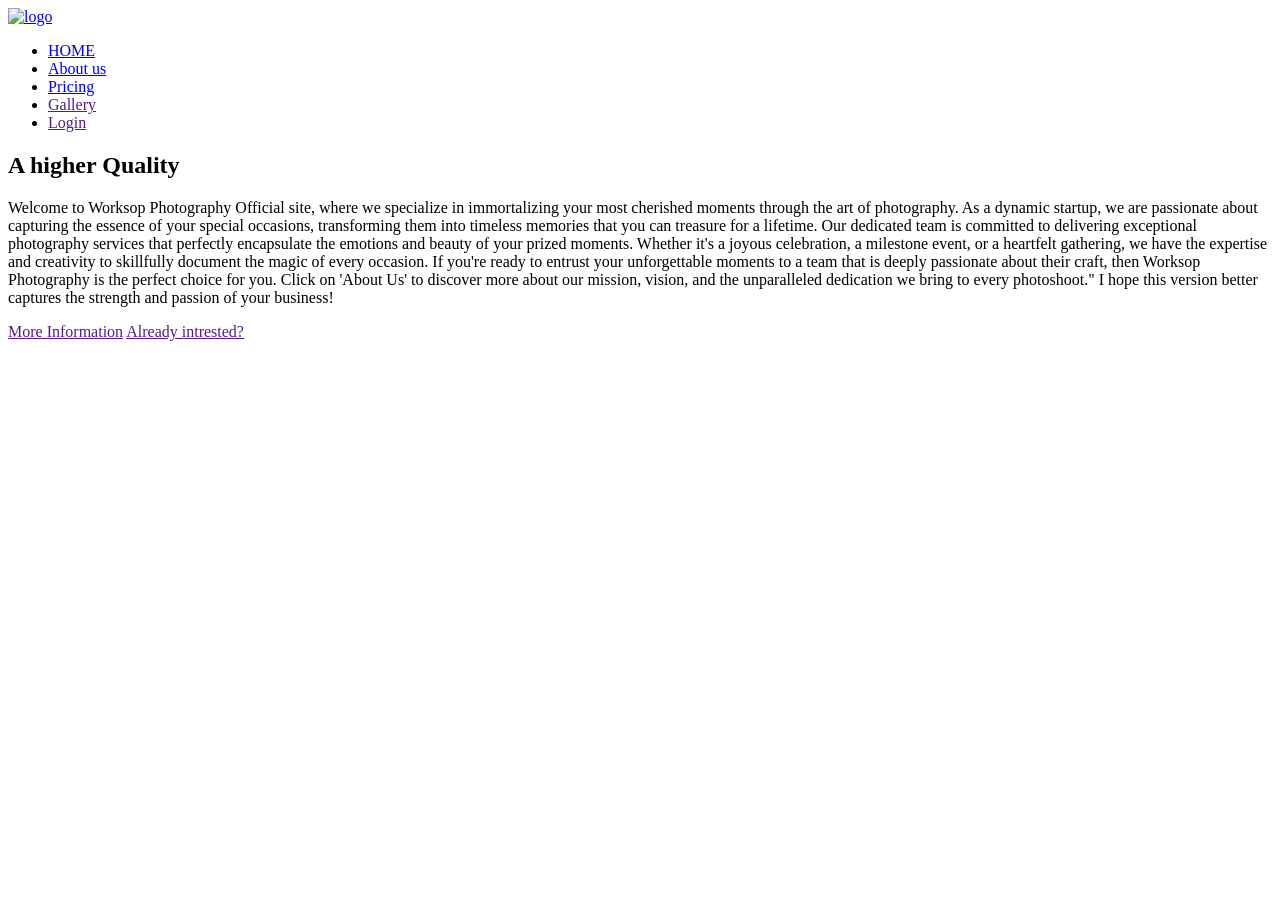
==== index.htm @ cbe56316 "test A1" ====
<!DOCTYPE html>
<html lang="en">
<head>
    <meta charset="UTF-8">
    <meta name="viewport" content="width=device-width, initial-scale=1.0">
    <title>Worksop Photography</title>
    <link rel="preconnect" href="https://fonts.googleapis.com">
<link rel="preconnect" href="https://fonts.gstatic.com" crossorigin>
<link href="https://fonts.googleapis.com/css2?family=Nunito:wght@300&family=Poppins:ital,wght@0,200;0,500;0,700;1,600&display=swap" rel="stylesheet">
    <link rel="stylesheet" href="../CSS/style.css">
    <link rel="shortcut icon" href="../ASSETS/Worksop (1).png" type="image/x-icon">
</head>
<body>
    <nav class="navbar">
        <div class="container">
            <div class="logo">
                <a href="../HTML/index.htm">
                <img src="../ASSETS/Worksop (1).png" alt="logo">
                </a>
            </div>

            <div class="main-menu">
                <ul>
                    <li>
                        <a href="../HTML/index.htm">HOME</a>
                    </li>
                    <li>
                        <a href="../HTML/about us.htm">About us</a>
                    </li>
                    <li>
                        <a href="../HTML/Pricing.htm">Pricing</a>
                    </li>
                    <li>
                        <a href="">Gallery</a>
                    </li>
                    <li>
                        <a class="btn btn-dark" href="">
                        Login<i class="fas fa-user"></i>
                        </a>
                    </li>
                </ul>
            </div>
        </div>
    </nav>
    <!-- HERO -->
    <section class="hero">
        <div class="container">
            <div class="hero-content">
                <h1 class="hero-heading text-xxl">
                    A higher Quality
                </h1>
                <p class="hero-text">Welcome to Worksop Photography Official site, where we specialize in immortalizing your most cherished moments through the art of photography. As a dynamic startup, we are passionate about capturing the essence of your special occasions, transforming them into timeless memories that you can treasure for a lifetime. Our dedicated team is committed to delivering exceptional photography services that perfectly encapsulate the emotions and beauty of your prized moments. Whether it's a joyous celebration, a milestone event, or a heartfelt gathering, we have the expertise and creativity to skillfully document the magic of every occasion. If you're ready to entrust your unforgettable moments to a team that is deeply passionate about their craft, then Worksop Photography is the perfect choice for you. Click on 'About Us' to discover more about our mission, vision, and the unparalleled dedication we bring to every photoshoot." I hope this version better captures the strength and passion of your business!</p>
                <a href="" class="btn btn-primary">More Information</a>
                <a href="" class="btn">Already intrested?</a>
            </div>
        </div>
    </section>

    <script src="../JAVA/main.js"></script>
</body>
</html>
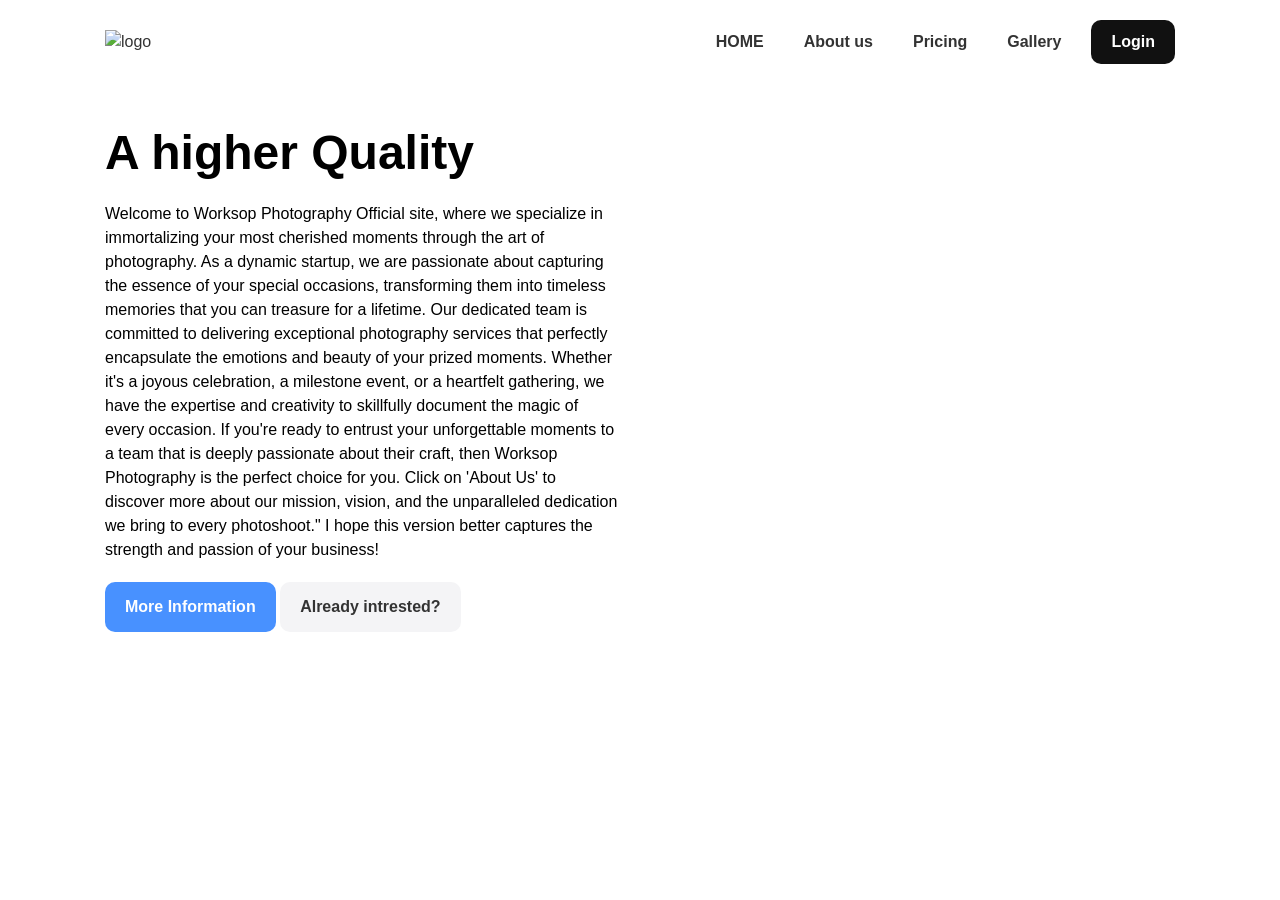
==== commit bd5e0cc9: "Update index.htm" ====
--- a/index.htm
+++ b/index.htm
@@ -7,8 +7,8 @@
     <link rel="preconnect" href="https://fonts.googleapis.com">
 <link rel="preconnect" href="https://fonts.gstatic.com" crossorigin>
 <link href="https://fonts.googleapis.com/css2?family=Nunito:wght@300&family=Poppins:ital,wght@0,200;0,500;0,700;1,600&display=swap" rel="stylesheet">
-    <link rel="stylesheet" href="../CSS/style.css">
-    <link rel="shortcut icon" href="../ASSETS/Worksop (1).png" type="image/x-icon">
+    <link rel="stylesheet" href="style.css">
+    <link rel="shortcut icon" href="Worksop (1).png" type="image/x-icon">
 </head>
 <body>
     <nav class="navbar">
@@ -22,13 +22,13 @@
             <div class="main-menu">
                 <ul>
                     <li>
-                        <a href="../HTML/index.htm">HOME</a>
+                        <a href="index.htm">HOME</a>
                     </li>
                     <li>
-                        <a href="../HTML/about us.htm">About us</a>
+                        <a href="about us.htm">About us</a>
                     </li>
                     <li>
-                        <a href="../HTML/Pricing.htm">Pricing</a>
+                        <a href="Pricing.htm">Pricing</a>
                     </li>
                     <li>
                         <a href="">Gallery</a>
@@ -58,4 +58,4 @@
 
     <script src="../JAVA/main.js"></script>
 </body>
-</html>+</html>
--- a/style.css
+++ b/style.css
@@ -0,0 +1,174 @@
+* {
+    box-sizing: border-box;
+    margin: 0;
+    padding: 0;
+}
+
+:root {
+    --primary-color: #4891ff;
+    --light-color: #f4f4f6;
+    --dark-color: #111;
+}
+
+body {
+    font-family: 'Poppins', sans-serif;
+    font-size: 16px;
+    line-height: 1.5;
+    background: #FFF;
+}
+
+a {
+    text-decoration: none;
+    color: #333;
+}
+
+ul {
+    list-style: none;
+}
+
+img {
+    max-width: 100%;
+}
+
+/* Nav Bar*/
+.navbar {
+    background: #FFF;
+    padding: 20px;
+}
+
+.navbar .container {
+    display: flex;
+    justify-content: space-between;
+    align-items: center;
+}
+
+.navbar ul li a {
+    padding: 10px 20px;
+    display: block;
+    font-weight: 600;
+    transition: 0.5s;
+}
+
+.navbar ul li a:hover {
+   color: var(--primary-color);
+}
+
+.navbar .main-menu ul {
+    display: flex;
+}
+
+.navbar ul li:last-child a {
+    margin-left: 10px;
+}
+
+/* Hero */
+.hero {
+    margin-bottom: 50px;
+}
+
+.hero .container {
+    background: url();
+    background-size: cover;
+    background-position: center right;
+    height: 550px;
+}
+
+.hero .hero-content {
+    width: 80%;
+}
+
+.hero .hero-text {
+    width: 60%;
+    margin-bottom: 20px;
+}
+
+
+/* Utility Classes */
+.container {
+    max-width: 1100px;
+    margin: 0 auto;
+    padding: 0 15px;
+}
+
+.container-sm {
+    max-width: 800px;
+    margin: 0 auto;
+    padding: 0 15px;
+}
+
+/* buttons */
+.btn {
+    display: inline-block;
+    padding: 13px 20px;
+    background: var(--light-color);
+    color: #333;
+    font-weight: 600;
+    text-decoration: none;
+    border: none;
+    border-radius: 10px;
+    cursor: pointer;
+    transition: 0.5s;
+}
+
+.btn:hover {
+    opacity: 0.8;
+}
+
+.btn-primary {
+    background: var(--primary-color);
+    color: #FFF;
+}
+
+.btn-dark {
+    background: var(--dark-color);
+    color: #fff;
+}
+
+.btn-block {
+    display: block;
+    width: 100%;
+}
+
+/* text classes*/
+.text-xxl {
+    font-size: 3rem;
+    line-height: 1.2;
+    font-weight: 600;
+    margin: 40px 0 20px;
+}
+
+.text-xl {
+    font-size: 2.2rem;
+    line-height: 1.4;
+    font-weight: normal;
+    margin: 40px 0 20px;
+}
+
+.text-lg {
+    font-size: 1.8rem;
+    line-height: 1.4;
+    font-weight: normal;
+    margin: 30px 0 20px;
+}
+
+.text-m {
+    font-size: 1.2rem;
+    line-height: 1.4;
+    font-weight: normal;
+    margin: 20px 0 10px;
+}
+
+.text-sm {
+    font-size: 0.9rem;
+    line-height: 1.4;
+    font-weight: normal;
+    margin: 10px 0 5px;
+}
+
+.text-center {
+    text-align: center;
+}
+
+
+
+
